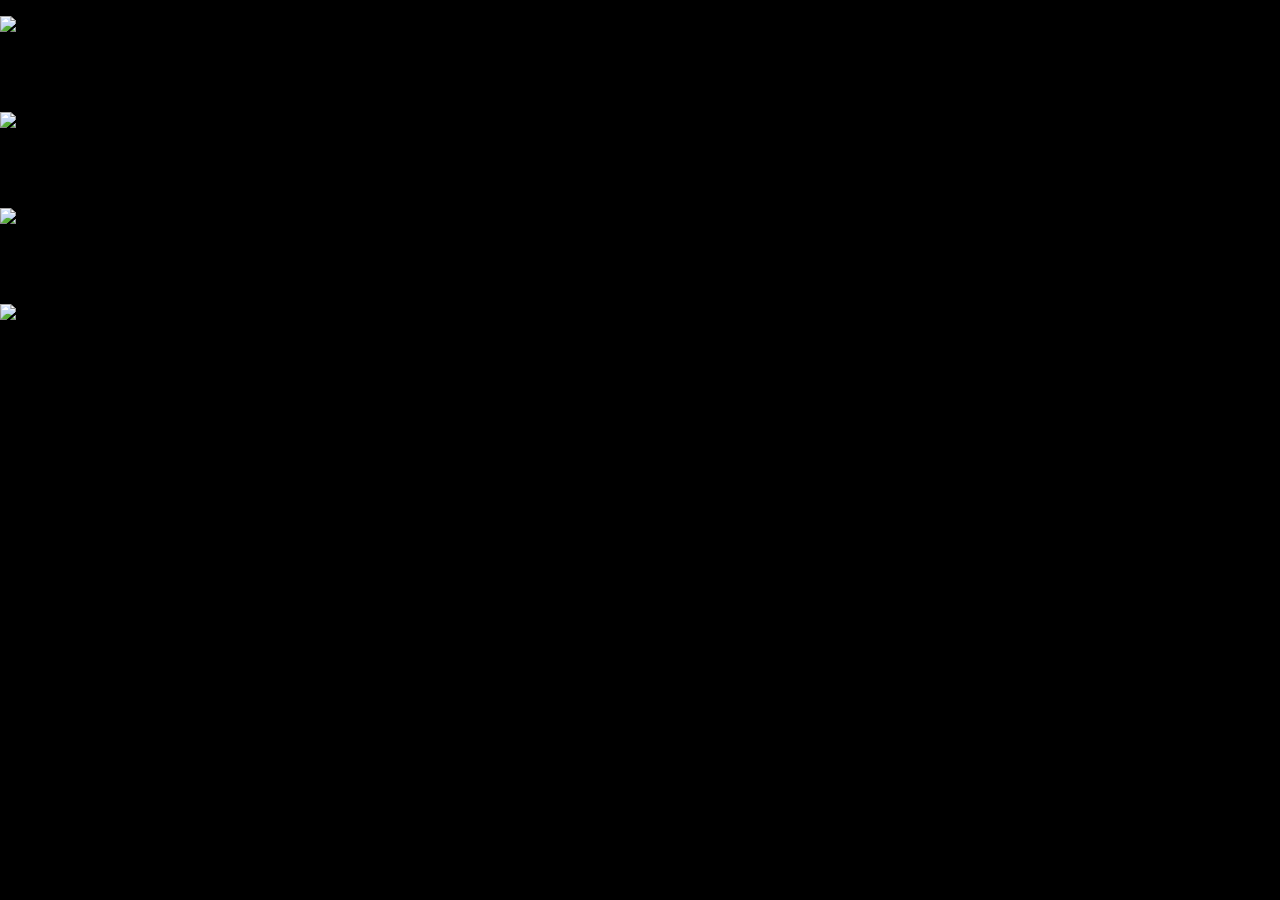
==== src/index.html @ 9fbeee1f "source code" ====
<!DOCTYPE html>
<html lang="en">
<head>
    <meta charset="UTF-8">
    <meta name="viewport" content="width=device-width, initial-scale=1.0">
    <meta http-equiv="X-UA-Compatible" content="ie=edge">
    <title>RPG Game</title>
    <link rel="stylesheet" href="assets/css/reset.css">
    <link rel="stylesheet" href="https://stackpath.bootstrapcdn.com/bootstrap/4.2.1/css/bootstrap.min.css" integrity="sha384-GJzZqFGwb1QTTN6wy59ffF1BuGJpLSa9DkKMp0DgiMDm4iYMj70gZWKYbI706tWS" crossorigin="anonymous">
    <link rel="stylesheet" href="https://use.fontawesome.com/releases/v5.6.3/css/all.css" integrity="sha384-UHRtZLI+pbxtHCWp1t77Bi1L4ZtiqrqD80Kn4Z8NTSRyMA2Fd33n5dQ8lWUE00s/" crossorigin="anonymous">
    <link rel="stylesheet" href="assets/css/style.css">
    <script src="https://cdnjs.cloudflare.com/ajax/libs/jquery/3.3.1/jquery.min.js"></script>
</head>
<body>
<!-- Add scrolling start screen, progress bar -->

    <div class="row">
        <div id="playerFightArea" class="col-lg-2"></div>
        <div id="characterStagingArea" class="col-lg-8">
            <div class="container">
                <div class="row">
                    <div id="skywalkerCard" class="col-lg-3">
                        <!-- Luke Skywalker -->
                        <div class="card" style="width: 18rem;">
                            <div class="card-body text-center bg-white">
                                <h5 class="card-title">Luke Skywalker</h5>
                            </div>
                            <img id="skywalker" src="assets/images/skywalker.png" class="card-img-top" alt="Luke Skywalker">
                            <ul class="list-group list-group-flush">
                                <li class="list-group-item">
                                    <div class="row">
                                        <div class="col-lg-2">
                                            <i class="fas fa-heart fa-lg text-danger mr-2"></i>
                                        </div>
                                        <div class="col-lg-7">
                                            Health
                                        </div>
                                        <div class="col-lg-3">
                                            <span id="skywalkerHealthBadge" class="badge badge-danger m-0 p-2"></span>
                                        </div>
                                    </div>
                                </li>
                                <li class="list-group-item">
                                    <div class="row">
                                        <div class="col-lg-2">
                                            <i class="fas fa-fist-raised fa-lg text-info mr-2"></i>  
                                        </div>
                                        <div class="col-lg-7">
                                            Attack
                                        </div>
                                        <div class="col-lg-3">
                                            <span id="skywalkerAttackBadge" class="badge badge-info m-0 p-2"></span>
                                        </div>
                                    </div>
                                </li>
                                <li class="list-group-item">
                                    <div class="row">
                                        <div class="col-lg-2">
                                            <i class="fas fa-shield-alt fa-lg text-secondary mr-2"></i>
                                        </div>
                                        <div class="col-lg-7">
                                            Counter Attack
                                        </div>
                                        <div class="col-lg-3">
                                            <span id="skywalkerCounterAttackBadge" class="badge badge-secondary m-0 p-2">10</span>
                                        </div>
                                    </div>
                                </li>
                            </ul>
                        </div>
                    </div>
                    <div class="col-lg-3">
                        <!-- Obi Wan Kenobi -->
                        <div class="card" style="width: 18rem;">
                            <div class="card-body text-center bg-white">
                                <h5 class="card-title">Obi Wan Kenobi</h5>
                            </div>
                            <img id="kenobi" src="assets/images/kenobi.png" class="card-img-top" alt="Obi Wan Kenobi">
                            <ul class="list-group list-group-flush">
                                <li class="list-group-item">
                                    <div class="row">
                                        <div class="col-lg-2">
                                            <i class="fas fa-heart fa-lg text-danger mr-2"></i>
                                        </div>
                                        <div class="col-lg-7">
                                            Health
                                        </div>
                                        <div class="col-lg-3">
                                                <span id="kenobiHealthBadge" class="badge badge-danger m-0 p-2"></span>
                                        </div>
                                    </div>
                                </li>
                                <li class="list-group-item">
                                    <div class="row">
                                        <div class="col-lg-2">
                                            <i class="fas fa-fist-raised fa-lg text-info mr-2"></i>  
                                        </div>
                                        <div class="col-lg-7">
                                            Attack
                                        </div>
                                        <div class="col-lg-3">
                                            <span id="kenobiAttackBadge" class="badge badge-info m-0 p-2"></span>
                                        </div>
                                    </div>
                                </li>
                                <li class="list-group-item">
                                    <div class="row">
                                        <div class="col-lg-2">
                                            <i class="fas fa-shield-alt fa-lg text-secondary mr-2"></i>
                                        </div>
                                        <div class="col-lg-7">
                                            Counter Attack
                                        </div>
                                        <div class="col-lg-3">
                                            <span id="kenobiCounterAttackBadge" class="badge badge-secondary m-0 p-2">20</span>
                                        </div>
                                    </div>
                                </li>
                            </ul>
                        </div>
                    </div>
                    <div class="col-lg-3">
                        <!-- Darth Vader -->
                        <div class="card" style="width: 18rem;">
                            <div class="card-body text-center bg-white">
                                <h5 class="card-title">Darth Vader</h5>
                            </div>
                            <img id="vader" src="assets/images/vader.png" class="card-img-top" alt="Darth Vader">
                            <ul class="list-group list-group-flush">
                                <li class="list-group-item">
                                    <div class="row">
                                        <div class="col-lg-2">
                                            <i class="fas fa-heart fa-lg text-danger mr-2"></i>
                                        </div>
                                        <div class="col-lg-7">
                                            Health
                                        </div>
                                        <div class="col-lg-3">
                                            <span id="vaderHealthBadge" class="badge badge-danger m-0 p-2"></span>
                                        </div>
                                    </div>                            
                                </li>
                                <li class="list-group-item">
                                    <div class="row">
                                        <div class="col-lg-2">
                                            <i class="fas fa-fist-raised fa-lg text-info mr-2"></i>  
                                        </div>
                                        <div class="col-lg-7">
                                            Attack
                                        </div>
                                        <div class="col-lg-3">
                                            <span id="vaderAttackBadge" class="badge badge-info m-0 p-2"></span>
                                        </div>
                                    </div>
                                </li>
                                <li class="list-group-item">
                                    <div class="row">
                                        <div class="col-lg-2">
                                            <i class="fas fa-shield-alt fa-lg text-secondary mr-2"></i>
                                        </div>
                                        <div class="col-lg-7">
                                            Counter Attack
                                        </div>
                                        <div class="col-lg-3">
                                            <span id="vaderCounterAttackBadge" class="badge badge-secondary m-0 p-2">40</span>
                                        </div>
                                    </div>
                                </li>
                            </ul>
                        </div>
                    </div>
                    <div class="col-lg-3">
                        <!-- Darth Sidious -->
                        <div class="card" style="width: 18rem;">
                            <div class="card-body text-center bg-white">
                                <h5 class="card-title">Darth Sidious</h5>
                            </div>
                            <img id="sidious" src="assets/images/sidious.png" class="card-img-top" alt="Darth Sidious">
                            <ul class="list-group list-group-flush">
                                <li class="list-group-item">
                                    <div class="row">
                                        <div class="col-lg-2">
                                            <i class="fas fa-heart fa-lg text-danger mr-2"></i>
                                        </div>
                                        <div class="col-lg-7">
                                            Health
                                        </div>
                                        <div class="col-lg-3">
                                            <span id="sidiousHealthBadge" class="badge badge-danger m-0 p-2"></span>
                                        </div>
                                    </div>
                                </li>
                                <li class="list-group-item">
                                    <div class="row">
                                        <div class="col-lg-2">
                                            <i class="fas fa-fist-raised fa-lg text-info mr-2"></i>  
                                        </div>
                                        <div class="col-lg-7">
                                            Attack
                                        </div>
                                        <div class="col-lg-3">
                                            <span id="sidiousAttackBadge" class="badge badge-info m-0 p-2"></span>
                                        </div>
                                    </div>
                                </li>
                                <li class="list-group-item">
                                    <div class="row">
                                        <div class="col-lg-2">
                                            <i class="fas fa-shield-alt fa-lg text-secondary mr-2"></i>
                                        </div>
                                        <div class="col-lg-7">
                                            Counter Attack
                                        </div>
                                        <div class="col-lg-3">
                                            <span id="sidiousCounterAttackBadge" class="badge badge-secondary m-0 p-2">30</span>
                                        </div>
                                    </div>
                                </li>
                            </ul>
                        </div>
                    </div>
                </div>
            </div>
        </div>
        <div id="opponentFightArea" class="col-lg-2"></div>
    </div>

<script src="assets/javascript/game.js"></script>
</body>
</html>
---- src/assets/css/style.css ----
html {
    height: 100%;
}
body {
    background: no-repeat center/75% url(../images/logo.jpg);
    background-color: black;
}
.card {
    background-color: transparent;
}

.card-img-top {
    width: 100%;
    height: 40vw;
    object-fit: contain;
}
.choosePlayer {
    background-color: rgba(2, 117, 216, 0.4);
}
.playerSelected {
    background-color: rgba(2, 117, 216, 1);
}
.chooseOpponent {
    background-color: rgba(217, 83, 79, 0.4);
}
.opponentSelected {
    background-color: rgba(217, 83, 79, 1);
}
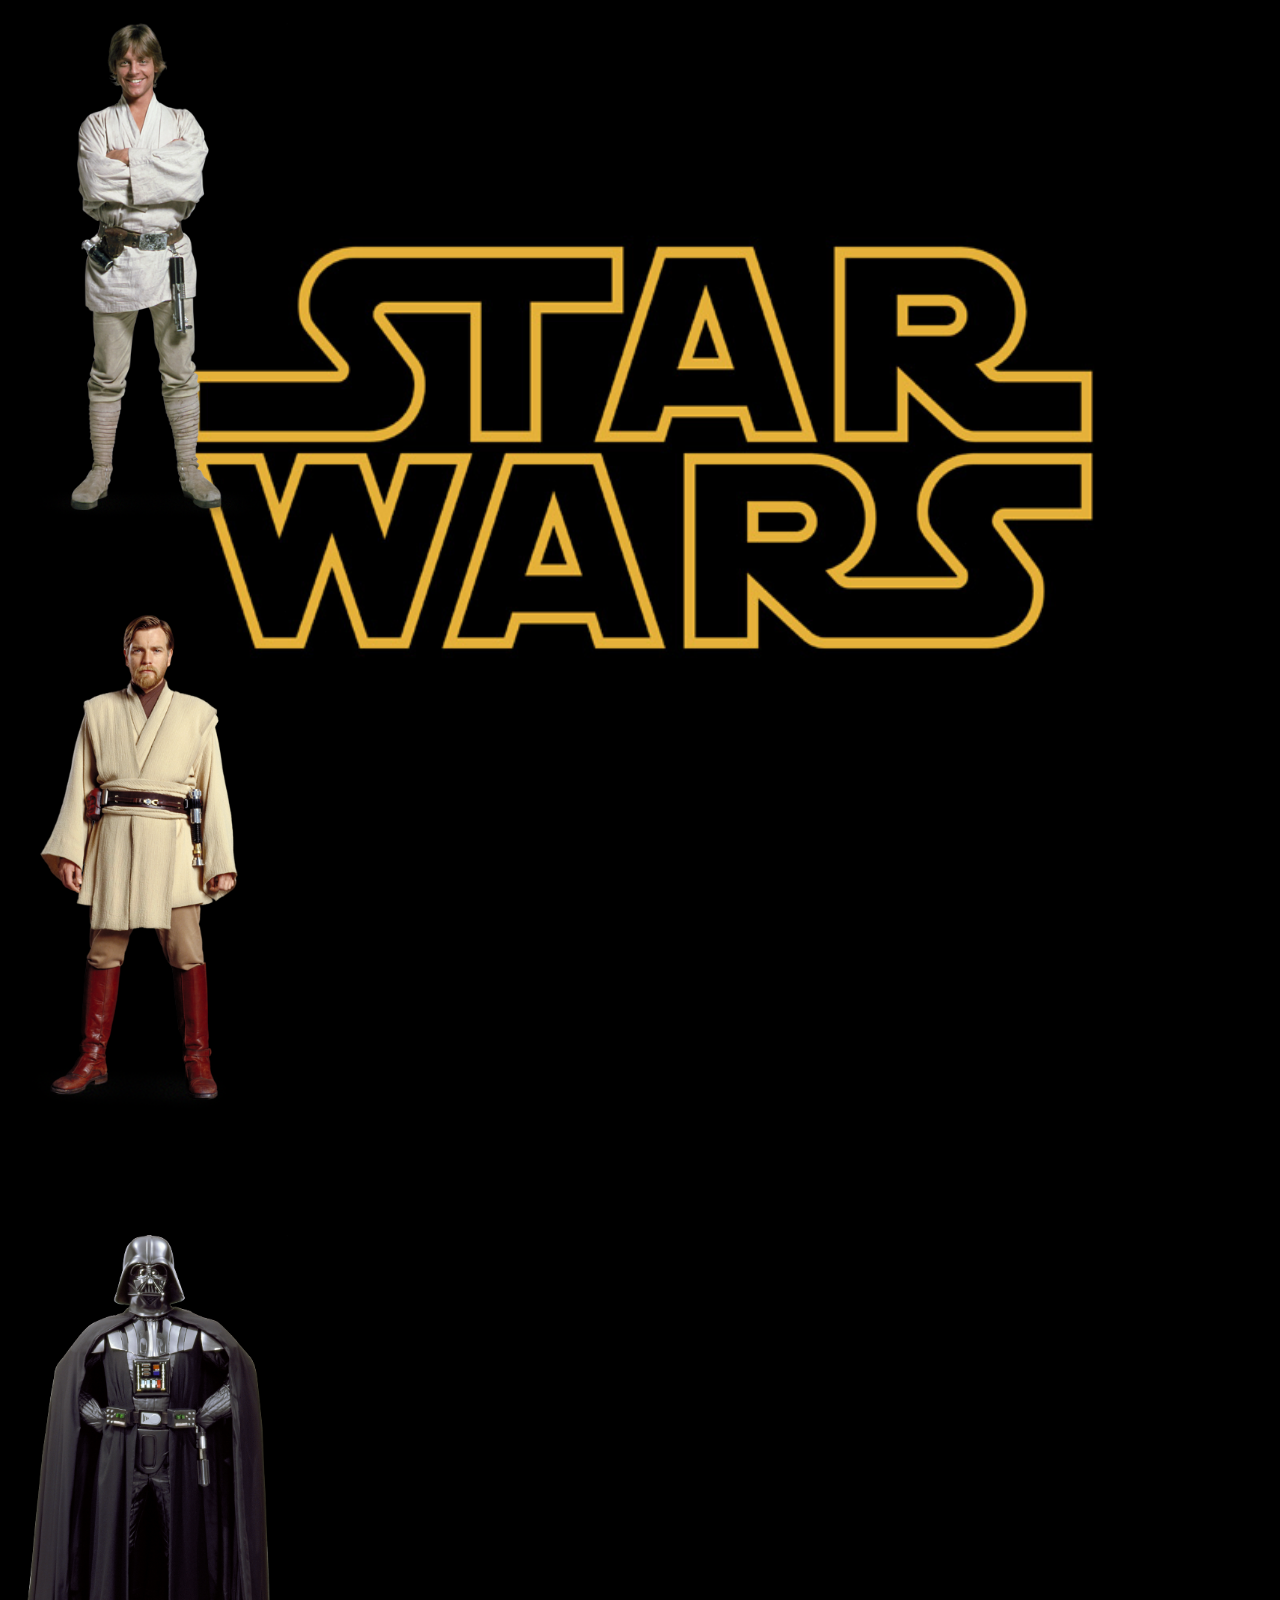
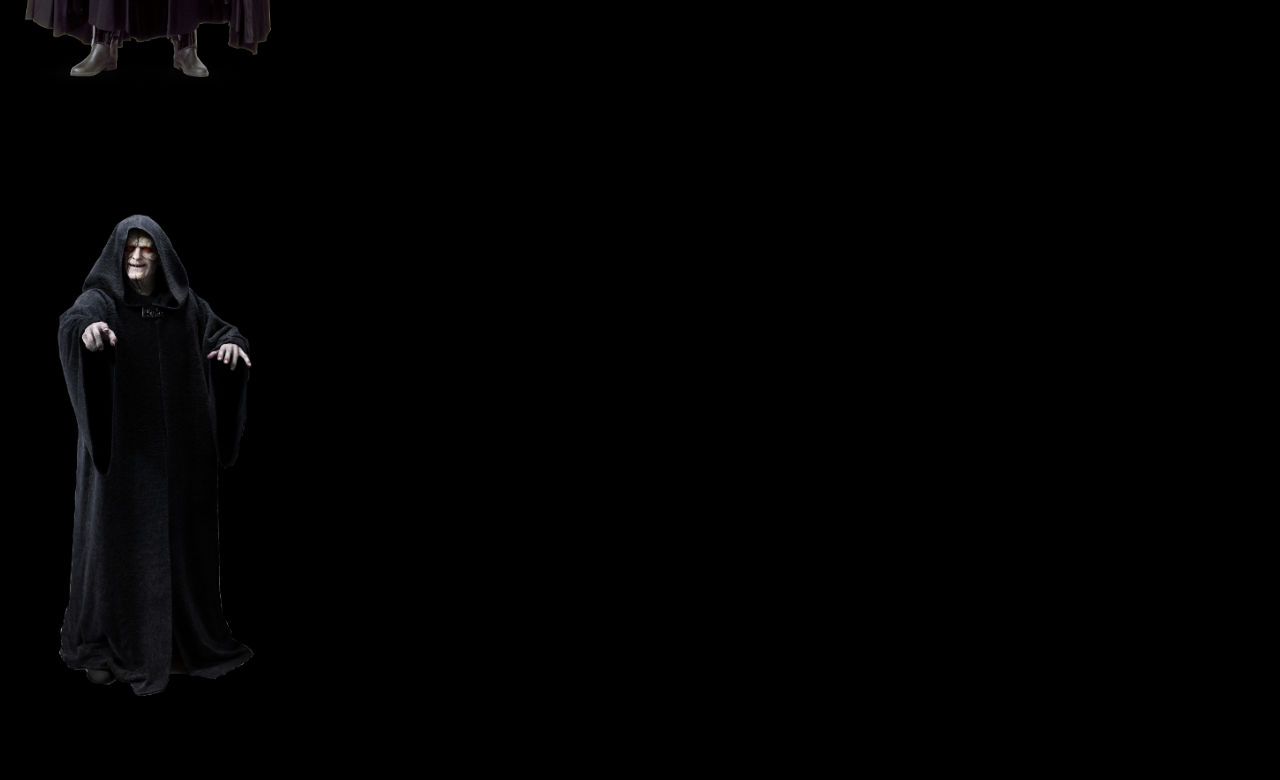
==== commit f223aed1: "images" ====
--- a/src/index.html
+++ b/src/index.html
@@ -225,6 +225,6 @@
         <div id="opponentFightArea" class="col-lg-2"></div>
     </div>
 
-<script src="assets/javascript/game.js"></script>
+<script src="assets/javascript/app.js"></script>
 </body>
 </html>